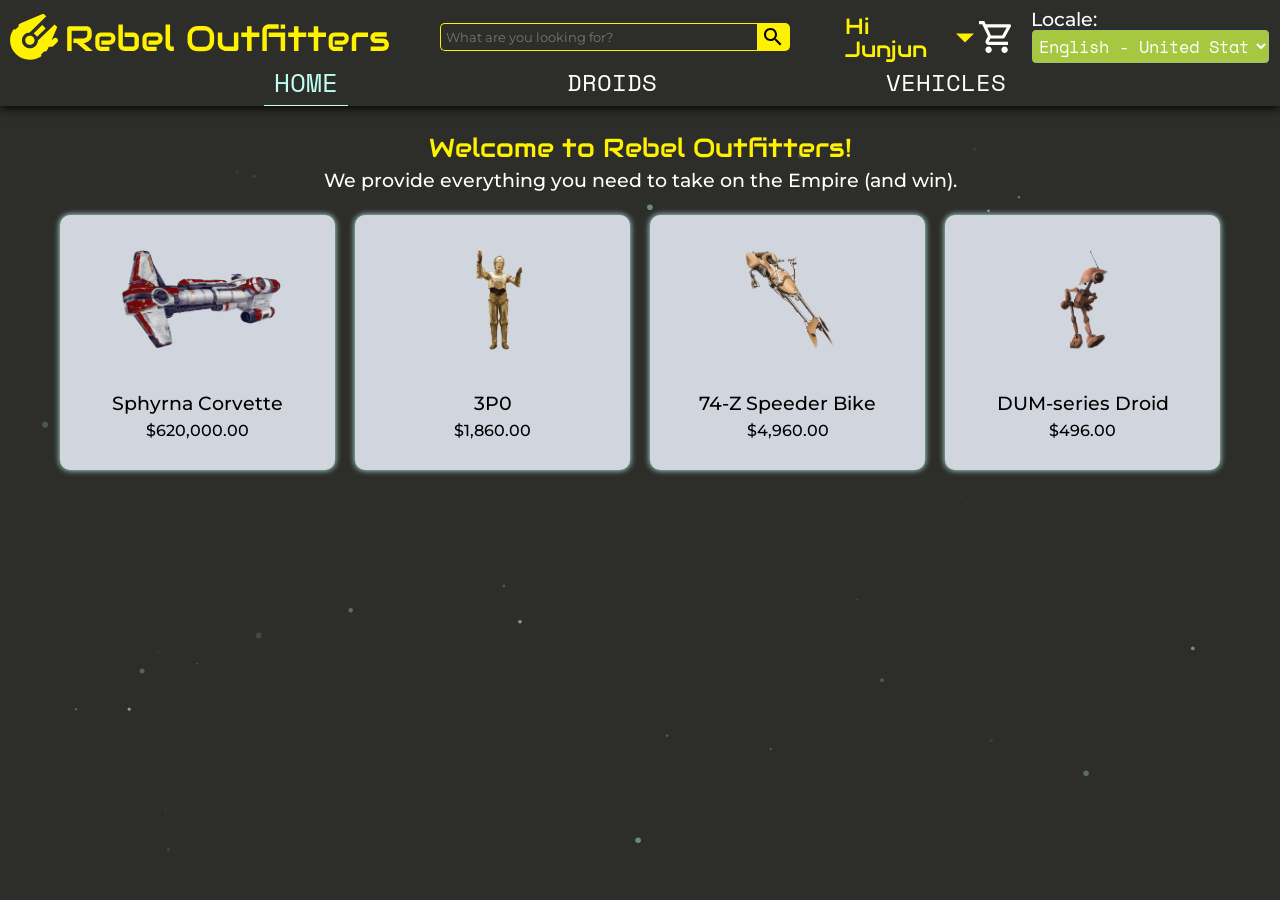
==== src/index.html @ 9d1fb337 "Add files" ====
<!DOCTYPE html>
<html>

<head>
    <meta charset="utf-8">
    <meta name="viewport" content="width=device-width, initial-scale=1">
    <title>Rebel Outfitters</title>

    <!-- favicon -->
    <link rel="icon" href="img/favicon.png">

    <!-- preconnect to google fonts for speed -->
    <link rel="preconnect" href="https://fonts.gstatic.com/" crossorigin>
    <!-- load fonts -->
    <link href="https://fonts.googleapis.com/css?family=Audiowide|Space+Mono|Montserrat:400,500&display=swap" rel="stylesheet" async>

    <!-- fonts, css -->
    <link rel="stylesheet" href="css/style.css" async defer>

    <!-- preload key requests for speed -->
    <link rel="preload" href="./views/pages/Home.js" as="script" crossorigin>
    <link rel="preload" href="./views/components/Bottombar.js" as="script" crossorigin>
    <link rel="preload" href="./views/components/Navbar.js" as="script" crossorigin>
    <link rel="preload" href="./views/components/Cart.js" as="script" crossorigin>
    <link rel="preload" href="./views/components/Hamburger.js" as="script" crossorigin>
    <link rel="preload" href="./views/classes/Order.js" as="script" crossorigin>
    <link rel="preload" href="./services/Utils.js" as="script" crossorigin>
    <link rel="preload" href="./services/i18n.js" as="script" crossorigin>
    <link rel="preload" href="./content/products.js" as="script" crossorigin>
    <!-- particle bg script -->
    <script src="./plugins/particles.js" defer></script>
    <!-- app driver javascript -->
    <script type="module" src="app.js" defer></script>
</head>

<body id="particles-js">
    <div class="bg"></div>
    <div class="cartSlider"></div>

    <!-- <div class="hamSlider"></div> -->

    <div id="header_container" class="content"></div>

    <div id="page_container" class="container pageEntry content">
        <!-- show spinner on intial page load -->
        <style type="text/css">
            .lds-dual-ring {
                margin: 100px auto;
                width: 100px;
                height: 100px;
            }

            .lds-dual-ring:after {
                content: " ";
                display: block;
                width: 46px;
                height: 46px;
                margin: 1px;
                border-radius: 50%;
                border: 5px solid #cef;
                border-color: #cef transparent #cef transparent;
                animation: lds-dual-ring 1.2s linear infinite;
            }

            @keyframes lds-dual-ring {
                0% {
                    transform: rotate(0deg);
                }

                100% {
                    transform: rotate(360deg);
                }
            }
        </style>
        <div class="lds-dual-ring"></div>
    </div>

    <div id="footer_container" class="content"></div>

</body>

</html>
---- src/css/style.css ----
html, body, div, span, applet, object, iframe, h1, h2, h3, h4, h5, h6, p, blockquote, pre, a, abbr, acronym, address, big, cite, code, del, dfn, em, img, ins, kbd, samp, small, strike, strong, sub, sup, tt, var, b, u, i, center, dl, dt, dd, ol, ul, li, fieldset, form, label, legend, table, caption, tbody, tfoot, thead, tr, th, td, article, aside, canvas, details, embed, figure, figcaption, footer, header, hgroup, menu, nav, output, ruby, section, summary, time, mark, audio, video {
  margin: 0;
  padding: 0;
  border: 0;
  font-size: 100%;
  font: inherit;
  vertical-align: baseline;
}

/* HTML5 display-role reset for older browsers */
article, aside, details, figcaption, figure, footer, header, hgroup, menu, nav, section {
  display: block;
}

body {
  line-height: 1;
}

ol, ul, li {
  list-style: none;
}

html {
  width: 100%;
  height: 100%;
  margin: 0;
  padding: 0;
}

body {
  margin: 0;
  padding: 0;
  background-color: #2d2d2a;
  width: 100%;
  height: 100%;
  overflow-x: hidden;
}
body canvas {
  position: fixed;
  top: 0;
  left: 0;
  z-index: -1;
}

.loading {
  text-align: center;
  margin-top: 33%;
}

#header_container {
  z-index: 500;
  top: 0;
  position: sticky;
}

header {
  background-color: #2d2d2a;
  position: relative;
  z-index: 2;
  width: 100%;
  height: 60px;
  display: grid;
  grid-template-columns: 400px 1fr 450px;
}
header section {
  display: flex;
  align-items: center;
  padding: 10px;
}
header section h2 {
  display: inline-block;
}

.fade {
  transition: opacity 0.5s ease;
  opacity: 0.5;
}

.bg {
  background-color: #2d2d2a;
  opacity: 0.5;
  position: fixed;
  top: 0;
  left: 0;
  width: 100%;
  height: 100%;
  display: none;
  z-index: 999;
}

.overlay {
  display: inline;
}

#logo {
  width: 100%;
  cursor: pointer;
}

#search {
  display: flex;
  justify-content: center;
}

#bar {
  width: 100%;
  position: relative;
  display: flex;
  align-items: center;
  justify-content: center;
}

.searchTerm {
  background-color: #2d2d2a;
  width: 75%;
  border: 1px solid #fff200;
  border-right: none;
  padding: 3px;
  padding-left: 5px;
  height: 20px;
  border-radius: 5px 0 0 5px;
  outline: none;
  font-family: "Montserrat", sans-serif;
  color: white;
}

.searchTerm:focus {
  color: white;
}

.searchButton {
  width: 8%;
  height: 28px;
  padding: 0;
  border: none;
  background: #fff200;
  border-radius: 0 5px 5px 0;
  transition: opacity 0.3s ease;
  cursor: pointer;
  display: flex;
  align-items: center;
  justify-content: center;
}
.searchButton:hover {
  opacity: 0.8;
}
.searchButton:hover #searchIcon {
  width: 25px;
}
.searchButton:focus {
  outline: none;
}

#headOptions {
  display: flex;
  justify-content: space-between;
}

#expDropdown * {
  display: inline-block;
}

.dropdown {
  position: relative;
  display: inline-block;
}
.dropdown .dropbtn {
  display: flex;
  align-items: center;
  cursor: pointer;
  padding: 5px;
  margin-bottom: -1px;
}
.dropdown .dropbtn #downArrow {
  margin-left: 8px;
  width: 18px;
  height: 14px;
}
.dropdown .dropdown-content {
  display: none;
  position: absolute;
  background-color: #6d7275;
  min-width: 170px;
  box-shadow: 0px 2px 4px 0 black;
  border-radius: 0 5px 5px 5px;
  z-index: 1;
  padding: 10px;
}
.dropdown .dropdown-content a, .dropdown .dropdown-content h3 {
  font-family: "Space Mono", monospace;
  font-size: 110%;
  text-decoration: none;
  color: white;
  display: block;
}
.dropdown .dropdown-content a:first-child, .dropdown .dropdown-content h3:first-child {
  padding-top: 5px;
  padding-bottom: 10px;
}
.dropdown .dropdown-content a:hover, .dropdown .dropdown-content h3:hover {
  color: #fff200;
}
.dropdown:hover .dropbtn {
  background-color: #6d7275;
  position: relative;
  z-index: 500;
  border-top: 1px solid #bffff1;
  border-left: 1px solid #bffff1;
  border-right: 1px solid #bffff1;
  border-radius: 5px 5px 0 0;
}
.dropdown:hover .dropdown-content {
  z-index: 1;
  display: inline-block;
  border: 1px solid #bffff1;
}

.right {
  display: flex;
  align-content: center;
  width: 250px;
}

input[type=number]::-webkit-inner-spin-button,
input[type=number]::-webkit-outer-spin-button {
  -webkit-appearance: none;
  margin: 0;
}

.cartQty {
  background-color: #2d2d2a;
  border: solid 1px #fff200;
  color: white;
  border-radius: 5px;
  padding: 3px;
  width: 45px;
  font-family: "Montserrat", sans-serif;
  font-size: 110%;
  text-align: center;
  margin-right: 5px;
}
.cartQty:focus {
  outline: none;
  box-shadow: 0 0 3px 0 #fff200;
}

.cartIcon {
  width: 32px;
  height: 32px;
  padding-bottom: 1px;
  cursor: pointer;
}
.cartIcon:hover {
  border-bottom: solid 1px #bffff1;
  padding-bottom: 0;
}

.cartSlider {
  position: fixed;
  width: 420px;
  top: 0;
  left: 110%;
  transition: left 0.3s ease;
  z-index: 1000;
  background-color: #2d2d2a;
  padding: 10px;
  border-radius: 0 0 0 10px;
  box-shadow: -2px 2px 4px 0px #bffff1;
}
.cartSlider .cartHead {
  margin-top: 6px;
  display: flex;
  justify-content: space-between;
  align-items: center;
}
.cartSlider h3 {
  text-align: center;
  color: white;
}
.cartSlider .cartContents .cartItem {
  margin-top: 20px;
  display: flex;
  justify-content: space-between;
  padding-bottom: 10px;
  border-bottom: 1px solid white;
}
.cartSlider .cartContents .cartItem .cartQtyTitle {
  display: flex;
  align-items: center;
}
.cartSlider .cartContents .cartItem .cartPrice {
  display: flex;
  align-items: center;
}
.cartSlider .cartContents .cartItem .cartPrice .gridPrice {
  margin-top: 0;
}
.cartSlider .cartContents .cartItem .cartPrice .gridPrice .symbol {
  margin-right: 0;
}
.cartSlider .cartContents .cartItem h3 {
  margin-top: 0;
  text-align: left;
  color: white;
}
.cartSlider .cartContents .cartItem h4 {
  color: white;
}
.cartSlider a {
  margin: auto;
  margin-top: 15px;
  margin-bottom: 5px;
  text-align: center;
  display: block;
  text-decoration: none;
  color: #2d2d2a;
  background-color: #fff200;
  padding: 5px;
  width: 50%;
  border: 1px solid #2d2d2a;
  border-radius: 5px;
  font-family: "Space Mono", monospace;
  font-size: 120%;
  cursor: pointer;
}
.cartSlider a:hover {
  box-shadow: 0 2px 10px 0 #2d2d2a;
}
.cartSlider a:focus {
  outline: none;
}

.cartTotal {
  margin-top: 15px;
  display: flex;
  justify-content: flex-end;
  align-items: center;
}
.cartTotal h3 {
  color: white;
}
.cartTotal .totalPrice {
  margin-left: 10px;
  display: flex;
  align-items: center;
}
.cartTotal .totalPrice h4 {
  font-weight: 500;
  color: white;
  font-size: 120%;
}

.delete {
  cursor: pointer;
  margin-left: 8px;
  height: 18px;
  width: 18px;
  padding-bottom: 1px;
}
.delete:hover {
  padding-bottom: 0;
  border-bottom: 1px solid #bffff1;
}

.showCart {
  opacity: 1;
  display: block;
  left: calc(100% - 440px);
  z-index: 1000;
}

nav {
  display: flex;
  justify-content: space-between;
  height: calc(auto + 10px);
  position: relative;
  margin: 0;
  z-index: 1;
  background-color: #2d2d2a;
  width: 100%;
  box-shadow: 0 2px 10px 0 black;
}
nav ul {
  width: 75%;
  margin: auto;
  display: flex;
  flex-direction: row;
  flex-wrap: nowrap;
  justify-content: space-around;
  list-style: none;
}
nav ul li a {
  font-family: "Space Mono", monospace;
  font-size: 150%;
  display: inline-block;
  text-decoration: none;
  color: white;
  text-align: center;
  position: relative;
  transition: color 0.2s ease, font-size 0.3s ease;
  padding: 10px;
  display: inline-block;
}
nav ul li a:focus.inactiveLink {
  outline: none;
}
nav ul li a:hover.inactiveLink {
  color: #bffff1;
}
nav ul li a:hover.inactiveLink::after, nav ul li a:hover.inactiveLink::before {
  width: 100%;
  left: 0;
}
nav ul li a::after, nav ul li a::before {
  content: "";
  position: absolute;
  top: calc(100% - 3px);
  width: 0;
  right: 0;
  height: 3px;
}
nav ul li a::before {
  transition: width 0.3s cubic-bezier(0.51, 0.18, 0, 0.88) 0.1s;
  background: white;
}
nav ul li a::after {
  transition: width 0.2s cubic-bezier(0.29, 0.18, 0.26, 0.83);
  background: #bffff1;
}
nav ul li .activeLink {
  font-size: 160%;
  color: #bffff1;
}
nav ul li .activeLink::after {
  content: "";
  position: absolute;
  top: calc(100% - 1px);
  width: 100%;
  right: 0;
  height: 1px;
  background: #bffff1;
}

#homeScreen {
  width: 100%;
  height: 100%;
}

.sidebar {
  background-color: #6d7275;
  border-radius: 0 10px 10px 0;
}

.browsePage {
  width: calc(100% - 100px);
  margin: auto;
}
.browsePage h1 {
  margin-left: 10px;
}

.homeGrid {
  margin: auto;
  width: calc(100% - 100px);
}

.browseGrid {
  margin-top: 15px;
  display: grid;
  grid-template-columns: 25% 25% 25% 25%;
  grid-auto-rows: 275px;
}
.browseGrid article {
  box-shadow: 0 0 6px 0 #bffff1;
  margin: 10px;
  border-radius: 10px;
  cursor: pointer;
  display: grid;
  grid-template-rows: 66% 34%;
  background-color: #D1D5DE;
  justify-content: center;
  transition: box-shadow 0.2s ease, -webkit-transform 0.3s ease-in-out;
  -webkit-transform: translateZ(100px);
  transform: translateZ(100px);
}
.browseGrid article:hover {
  box-shadow: 0 0 8px 2px #bffff1;
}

.gridImage {
  object-fit: contain;
  display: block;
  margin: auto;
  padding: 10px;
  height: 60%;
  width: 90%;
}

.gridDes {
  text-align: center;
}
.gridDes h3 {
  margin-top: 10px;
}

.symbol {
  display: inline-block;
  margin-right: 3px;
  height: 15px;
}

.gridPrice {
  margin-top: 10px;
}

.productShow {
  box-shadow: 0 0 6px 0 #bffff1;
  display: grid;
  grid-template-columns: 30% 70%;
  width: 75%;
  margin: auto;
  border-radius: 10px;
  background-color: #D1D5DE;
}
.productShow .leftDetailPane {
  display: flex;
  justify-content: center;
  align-items: center;
  padding: 10px;
}
.productShow .leftDetailPane .detailImage {
  width: 70%;
}
.productShow .detailContent {
  padding: 10px;
}
.productShow .detailContent h1 {
  color: #2d2d2a;
}
.productShow .detailContent .qty {
  margin-top: 10px;
  display: flex;
  align-items: center;
}
.productShow .detailContent .qty .qtyDrop {
  color: #2d2d2a;
  margin-left: 10px;
  padding: 3px;
  background-color: white;
  border-color: #2d2d2a;
}
.productShow .detailContent .addToCart {
  margin-top: 10px;
  margin-bottom: 20px;
}
.productShow .detailContent h3 {
  display: block;
}

.checkout {
  display: grid;
  grid-template-columns: minmax(500px, 1fr) 440px;
  width: calc(100% - 100px);
  margin: auto;
}
.checkout .checkoutDetails {
  box-shadow: 0 0 6px 0 #bffff1;
  border-radius: 10px;
  background-color: #6d7275;
  width: 95%;
  margin: auto;
  padding: 10px;
}
.checkout .checkoutDetails h2 {
  color: #2d2d2a;
}
.checkout .checkoutDetails .form .formElement {
  margin-top: 10px;
}
.checkout .checkoutDetails .form .halfWidth {
  width: 50%;
}
.checkout .checkoutDetails .form .halfWidth input {
  width: 100%;
}
.checkout .checkoutDetails .form .formInline {
  display: flex;
}
.checkout .checkoutDetails .form .formInline .formElement:last-child {
  margin-left: 20px;
}
.checkout .checkoutDetails .form .formInline .name {
  width: 40%;
}
.checkout .checkoutDetails .form .formInline .name input {
  width: 100%;
}
.checkout .checkoutDetails .form .margin {
  margin-left: 20px;
}
.checkout .checkoutDetails .shippingInfo {
  margin-top: 15px;
  background-color: #D1D5DE;
  border-radius: 10px;
  margin-bottom: 15px;
  padding: 10px;
}
.checkout .checkoutDetails .paymentInfo {
  background-color: #D1D5DE;
  border-radius: 10px;
  padding: 10px;
}
.checkout .checkoutCart {
  height: auto;
  margin-left: 10px;
  margin-right: 10px;
  margin-bottom: auto;
  background-color: #2d2d2a;
  box-shadow: 0 0 6px 0 #bffff1;
  border-radius: 10px;
  padding: 10px;
}
.checkout .checkoutCart h3 {
  margin-top: 10px;
  text-align: center;
  color: white;
}
.checkout .checkoutCart .cartItem {
  margin-top: 20px;
  display: flex;
  justify-content: space-between;
  padding-bottom: 10px;
  border-bottom: 1px solid white;
}
.checkout .checkoutCart .cartItem h3, .checkout .checkoutCart .cartItem h4 {
  color: white;
}
.checkout .checkoutCart .cartItem .cartQtyTitle {
  display: flex;
  align-items: center;
}
.checkout .checkoutCart .cartItem .cartPrice {
  display: flex;
  align-items: center;
}
.checkout .checkoutCart .cartItem .cartPrice .gridPrice {
  margin-top: 0;
}
.checkout .checkoutCart .cartItem .cartPrice .gridPrice .symbol {
  margin-right: 0;
}

.noItems {
  pointer-events: none;
  opacity: 0.5;
}

label {
  font-family: "Montserrat", sans-serif;
}

.checkoutInput {
  color: white;
  font-family: "Montserrat", sans-serif;
  font-size: 95%;
  display: block;
  background-color: #2d2d2a;
  border: 1px solid #fff200;
  padding: 5px;
  border-radius: 5px;
  padding-left: 5px;
}
.checkoutInput:focus {
  outline: none;
  box-shadow: 0 0 2px 0 #fff200;
}

.orderHistory {
  width: calc(100% - 100px);
  margin: auto;
  box-shadow: 0 0 6px 0 #bffff1;
  background-color: #6d7275;
  border-radius: 10px;
  padding: 10px;
}
.orderHistory .headings {
  display: grid;
  grid-template-columns: 25% 25% 25% 25%;
  margin-top: 10px;
  padding-left: 10px;
  padding-right: 10px;
}
.orderHistory .headings h3 {
  color: #bffff1;
}
.orderHistory .orderItem {
  background-color: #D1D5DE;
  border-radius: 10px;
  display: grid;
  grid-template-columns: 25% 25% 25% 25%;
  padding: 10px;
  margin-top: 5px;
  justify-content: center;
}
.orderHistory .orderItem .gridPrice {
  margin-top: 0;
}
.orderHistory .orderItem h3 {
  display: inline-block;
}

button {
  color: #2d2d2a;
  background-color: #fff200;
  padding: 5px;
  width: 50%;
  border: 1px solid #2d2d2a;
  border-radius: 5px;
  font-family: "Space Mono", monospace;
  font-size: 120%;
  cursor: pointer;
}
button:hover {
  box-shadow: 0 1px 5px 0 #2d2d2a;
}
button:focus {
  outline: none;
}

.termsCheck {
  background-color: #D1D5DE;
  padding: 10px;
  border-radius: 10px;
  margin-top: 10px;
}
.termsCheck a {
  background-color: #2d2d2a;
  font-family: "Space Mono", monospace;
  color: white;
  text-decoration: none;
}
.termsCheck a:visited {
  color: white;
}
.termsCheck a:hover {
  background-color: #D1D5DE;
  color: #2d2d2a;
}

.orderButt {
  margin: 0 auto;
  margin-top: 15px;
}

h1 {
  color: #fff200;
  font-family: "Audiowide", cursive;
  font-size: 160%;
}

h2 {
  color: #fff200;
  font-family: "Audiowide", cursive;
  font-weight: 500;
  font-size: 140%;
}

h3 {
  color: black;
  font-family: "Montserrat", sans-serif;
  font-size: 120%;
  font-weight: 500;
}

h4 {
  color: black;
  font-family: "Montserrat", sans-serif;
  font-size: 100%;
  font-weight: 500;
  display: inline-block;
}

p {
  font-family: "Montserrat", sans-serif;
  line-height: 130%;
}

.center {
  text-align: center;
}

.white {
  color: white;
}

#page_container {
  margin-top: 30px;
  margin-bottom: 30px;
}

.welcome h3 {
  padding-top: 10px;
}

#footer_container {
  position: fixed;
  bottom: 0;
  right: 0;
  display: flex;
  height: 75px;
  width: 75px;
  justify-content: flex-end;
}
#footer_container .hamTrigger {
  position: relative;
  width: 60px;
  height: 60px;
  margin-right: 15px;
  margin-bottom: 15px;
  cursor: pointer;
}

.hamSlider {
  padding: 15px;
  background-color: rgba(255, 255, 255, 0.95);
  height: 100%;
  width: 400px;
  position: fixed;
  top: 0;
  left: 110%;
  z-index: 1000;
  transition: left 0.2s ease-out;
  box-shadow: -3px 0 5px 0 #a6c740;
  display: flex;
  flex-direction: column;
}
.hamSlider h3 {
  display: inline-block;
  padding-right: 5px;
}
.hamSlider div {
  margin-bottom: 10px;
  display: flex;
  align-items: center;
}
.hamSlider div a {
  color: white;
  text-decoration: none;
  width: 100%;
  display: flex;
  align-items: center;
  justify-content: center;
}
.hamSlider .spread {
  margin-top: 15px;
  justify-content: space-around;
}
.hamSlider .spread a:first-child {
  margin-right: 5px;
}
.hamSlider .spread a:last-child {
  margin-left: 5px;
}
.hamSlider .start {
  justify-content: flex-start;
  align-items: center;
}
.hamSlider .start .hamDrop {
  flex-grow: 2;
}
.hamSlider select {
  background-color: #a6c740;
  color: white;
  padding: 3px;
  border-radius: 5px;
  font-family: "Space Mono", monospace;
  font-size: 105%;
  border: 1px solid #27235e;
}
.hamSlider select:focus {
  outline: none;
}
.hamSlider select:hover {
  background-color: #27235e;
  border: 1px solid #a6c740;
}
.hamSlider .outsideLink {
  background-color: #a6c740;
  color: white;
  text-decoration: none;
  font-family: "Space Mono", monospace;
  font-size: 110%;
  transition: background-color 0.1s ease;
  padding: 8px;
  border-radius: 5px;
}
.hamSlider .outsideLink:hover {
  background-color: #27235e;
}

.localeSelector {
  position: relative;
  display: inline-block;
  margin-left: 20px;
}

.localeSelector .hamDrop {
  display: block;
}

.localeSelector label h3 {
  color: white;
  display: inline-block;
  padding-right: 5px;
}

.localeSelector select {
  width: 100%;
  background-color: #a6c740;
  color: white;
  padding: 3px;
  border-radius: 5px;
  font-family: "Space Mono", monospace;
  font-size: 105%;
  border: 1px solid #27235e;
}

.block {
  display: flex;
  align-items: center;
}
.block a {
  padding-left: 5px;
}

.githubLink {
  margin-top: 15px;
}

.lingoLogo {
  background: none;
  align-self: center;
  margin-bottom: 10px;
}

.logoThumb {
  width: 25px;
  height: 25px;
  margin-right: 5px;
}

.showHam {
  left: calc(100% - 430px);
  z-index: 1000;
}

.termContainer {
  background-color: #D1D5DE;
  width: 66%;
  margin: auto;
  margin-top: 10px;
  padding: 10px;
  border-radius: 10px;
  box-shadow: 0 0 6px 0 #bffff1;
}
.termContainer .termHead {
  color: #2d2d2a;
  text-align: center;
  margin-bottom: 10px;
}
.termContainer p {
  margin-bottom: 5px;
}

/*# sourceMappingURL=style.css.map */
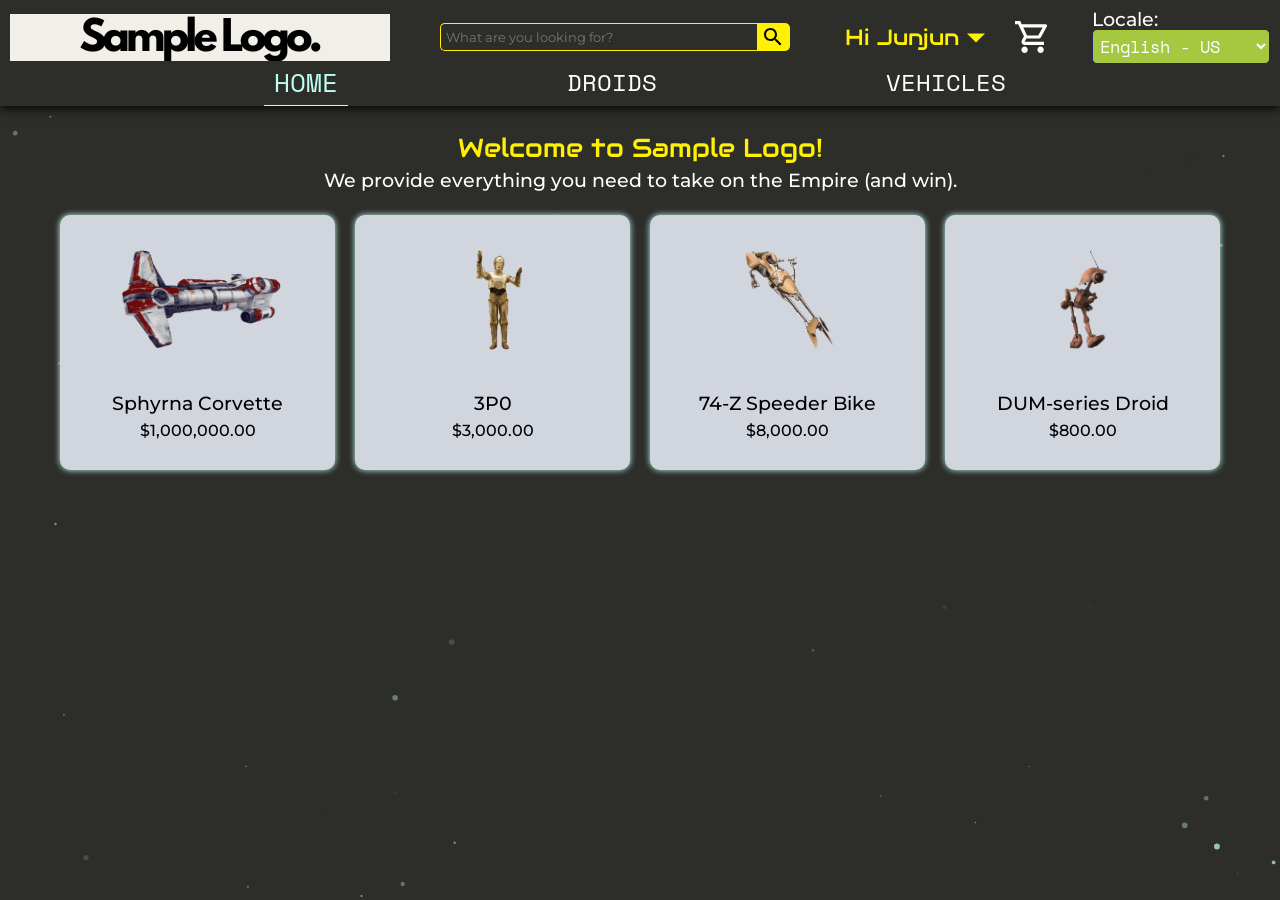
==== commit 61859d88: "Cleaned up some files and updated logo file" ====
--- a/src/index.html
+++ b/src/index.html
@@ -22,7 +22,6 @@
     <link rel="preload" href="./views/components/Bottombar.js" as="script" crossorigin>
     <link rel="preload" href="./views/components/Navbar.js" as="script" crossorigin>
     <link rel="preload" href="./views/components/Cart.js" as="script" crossorigin>
-    <link rel="preload" href="./views/components/Hamburger.js" as="script" crossorigin>
     <link rel="preload" href="./views/classes/Order.js" as="script" crossorigin>
     <link rel="preload" href="./services/Utils.js" as="script" crossorigin>
     <link rel="preload" href="./services/i18n.js" as="script" crossorigin>
--- a/src/css/style.css
+++ b/src/css/style.css
@@ -937,18 +937,6 @@
   margin-top: 15px;
 }
 
-.lingoLogo {
-  background: none;
-  align-self: center;
-  margin-bottom: 10px;
-}
-
-.logoThumb {
-  width: 25px;
-  height: 25px;
-  margin-right: 5px;
-}
-
 .showHam {
   left: calc(100% - 430px);
   z-index: 1000;
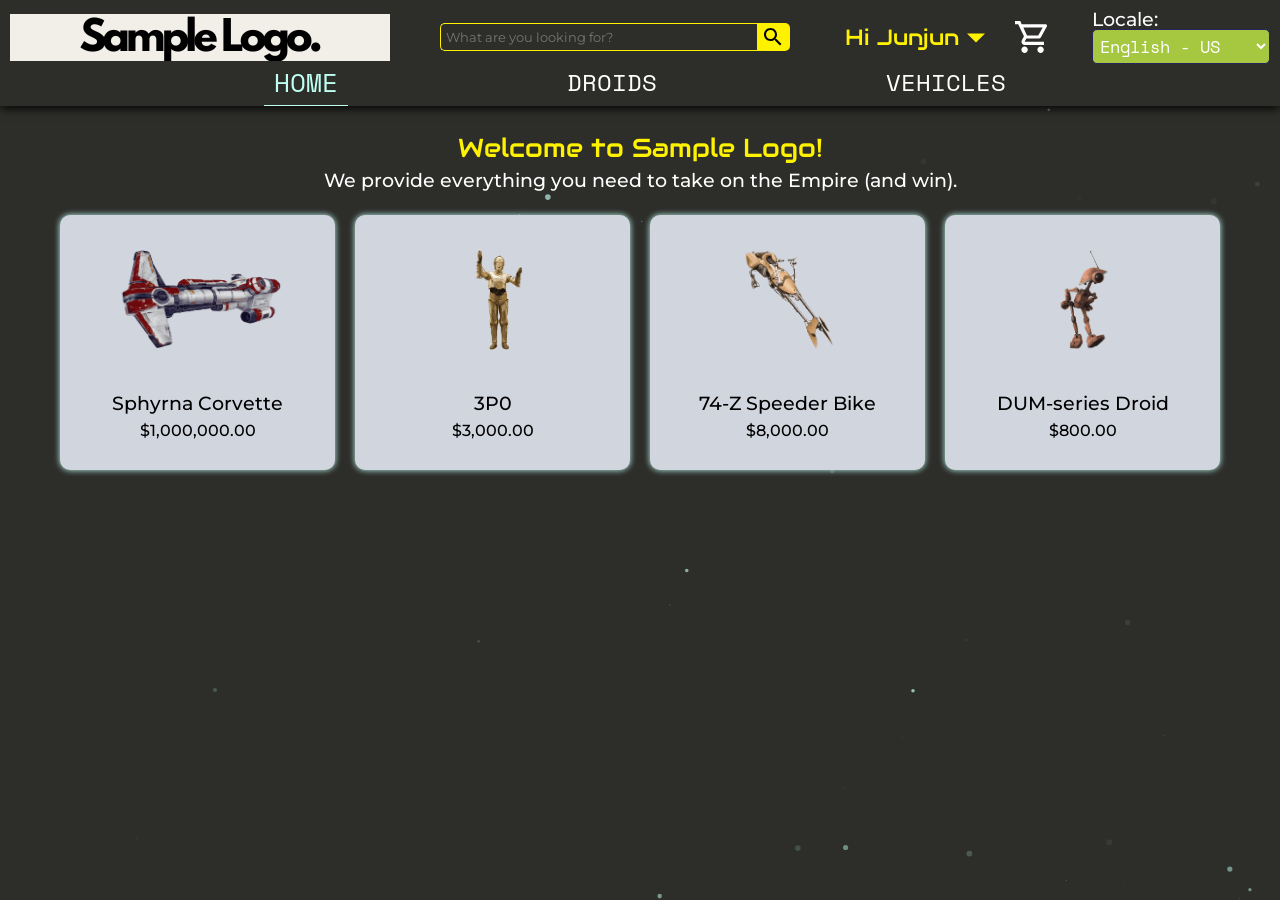
==== commit d98a644d: "Updated logo name" ====
--- a/src/index.html
+++ b/src/index.html
@@ -4,7 +4,7 @@
 <head>
     <meta charset="utf-8">
     <meta name="viewport" content="width=device-width, initial-scale=1">
-    <title>Rebel Outfitters</title>
+    <title>Sample Logo</title>
 
     <!-- favicon -->
     <link rel="icon" href="img/favicon.png">
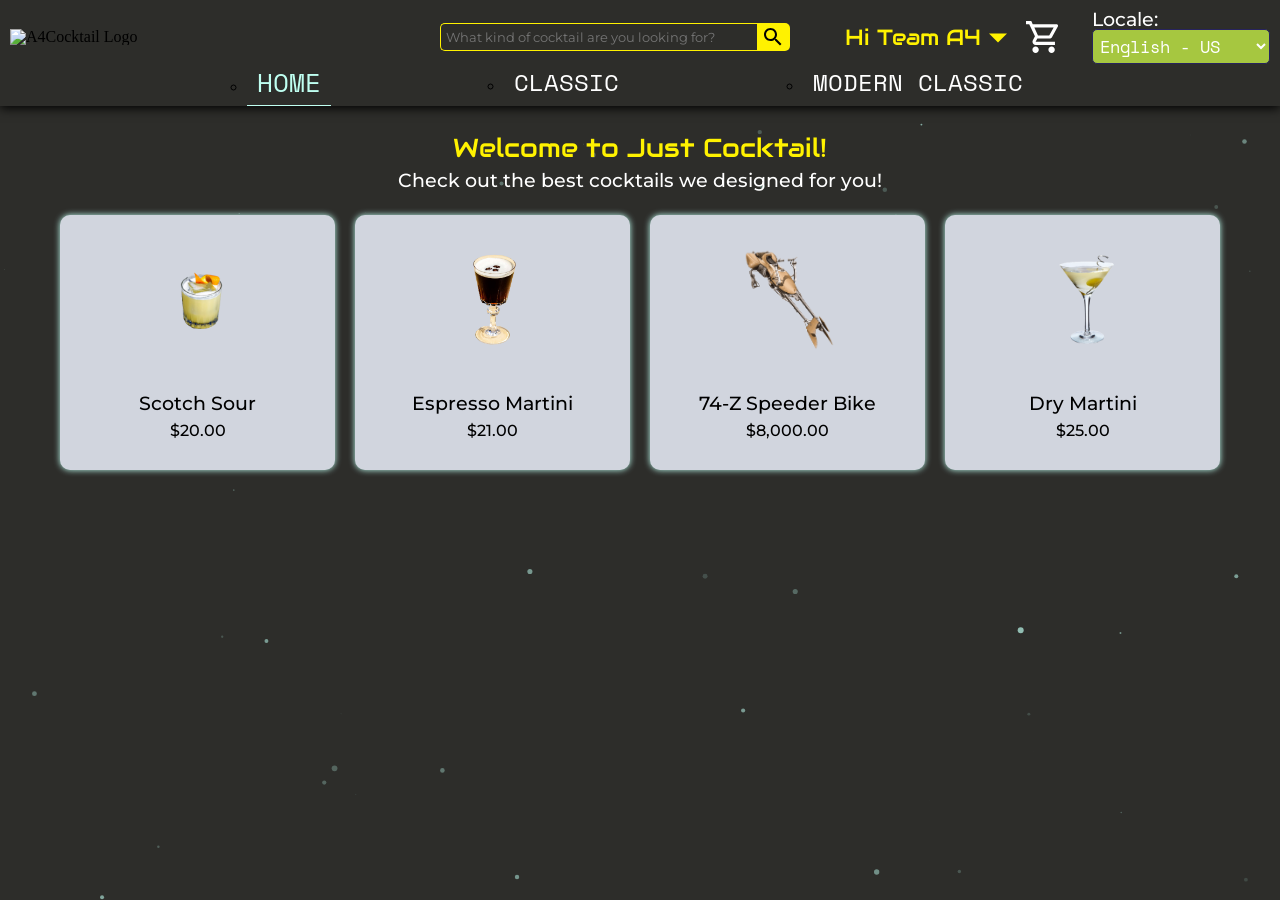
==== commit 1f6a6393: "logo" ====
--- a/src/index.html
+++ b/src/index.html
@@ -4,7 +4,7 @@
 <head>
     <meta charset="utf-8">
     <meta name="viewport" content="width=device-width, initial-scale=1">
-    <title>Sample Logo</title>
+    <title>Just Cocktail</title>
 
     <!-- favicon -->
     <link rel="icon" href="img/favicon.png">
--- a/src/css/style.css
+++ b/src/css/style.css
@@ -17,7 +17,7 @@
 }
 
 ol, ul, li {
-  list-style: none;
+  list-style: circle;
 }
 
 html {
